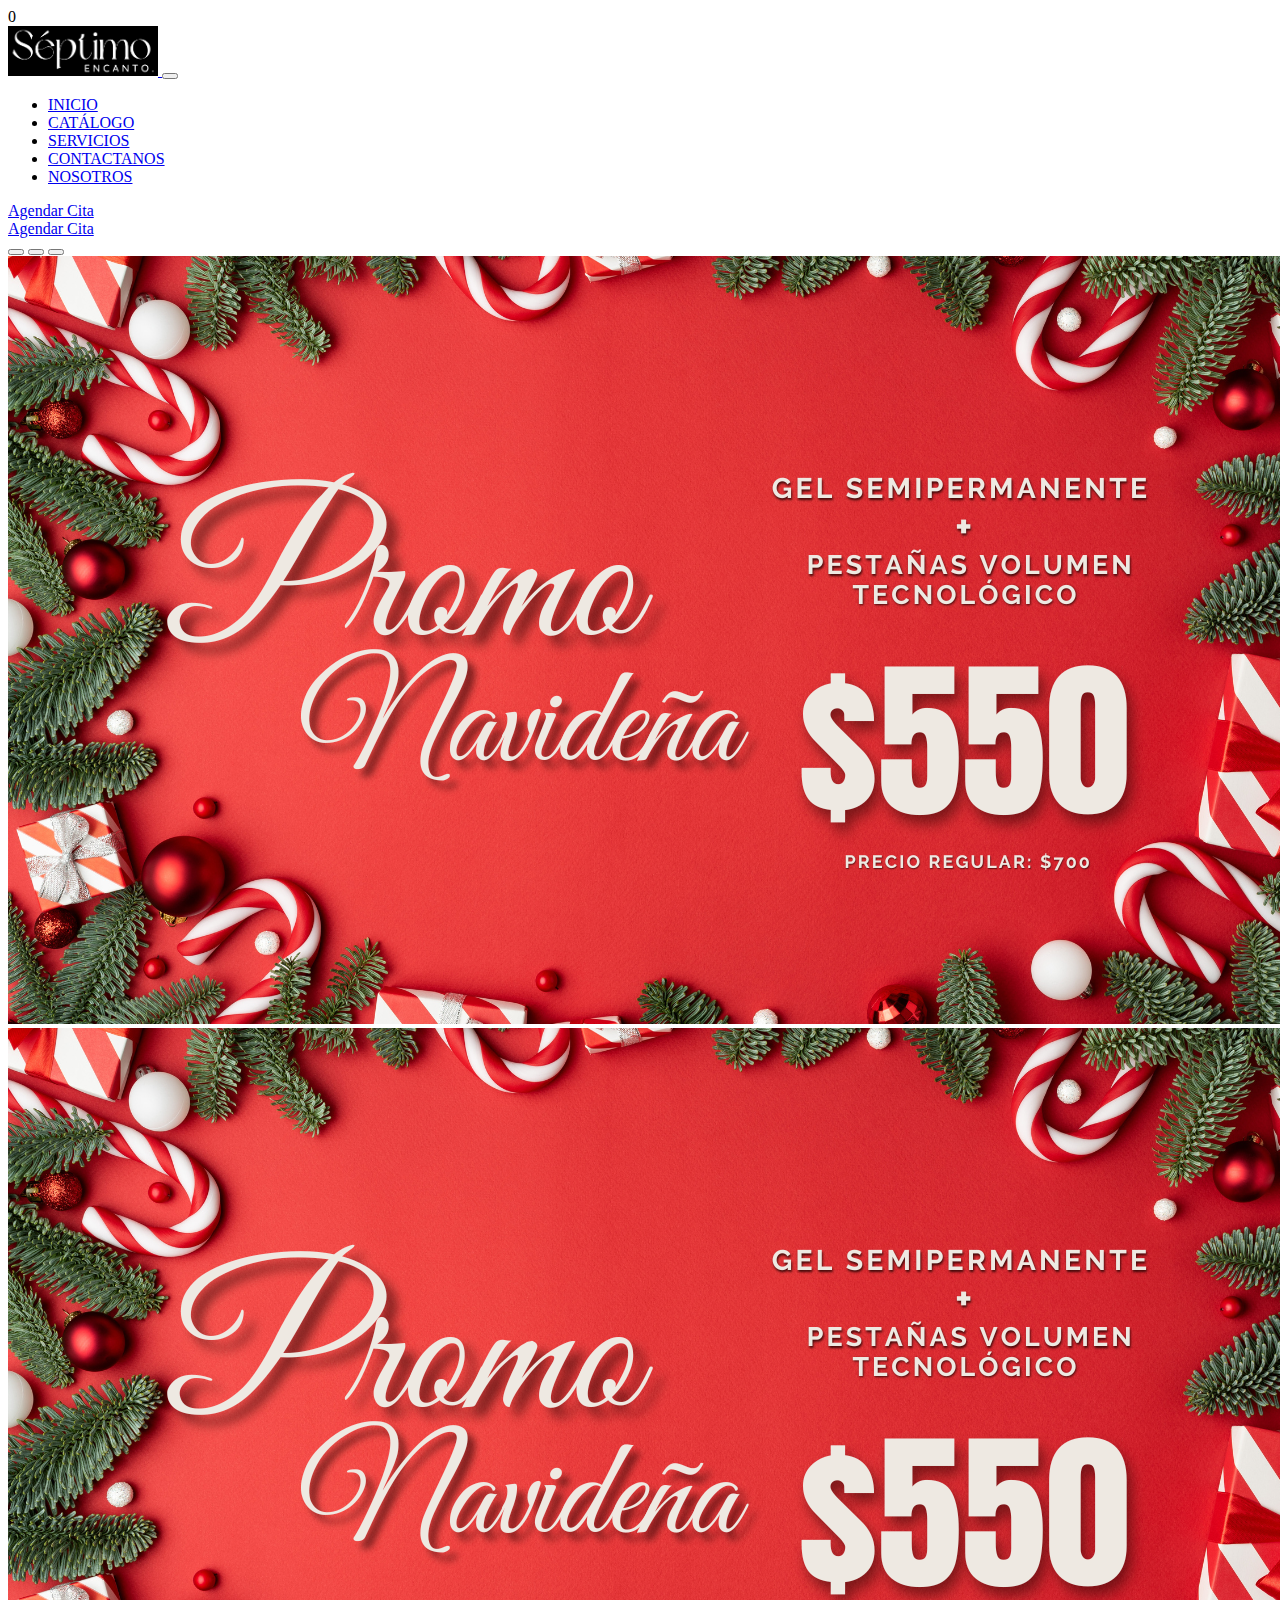
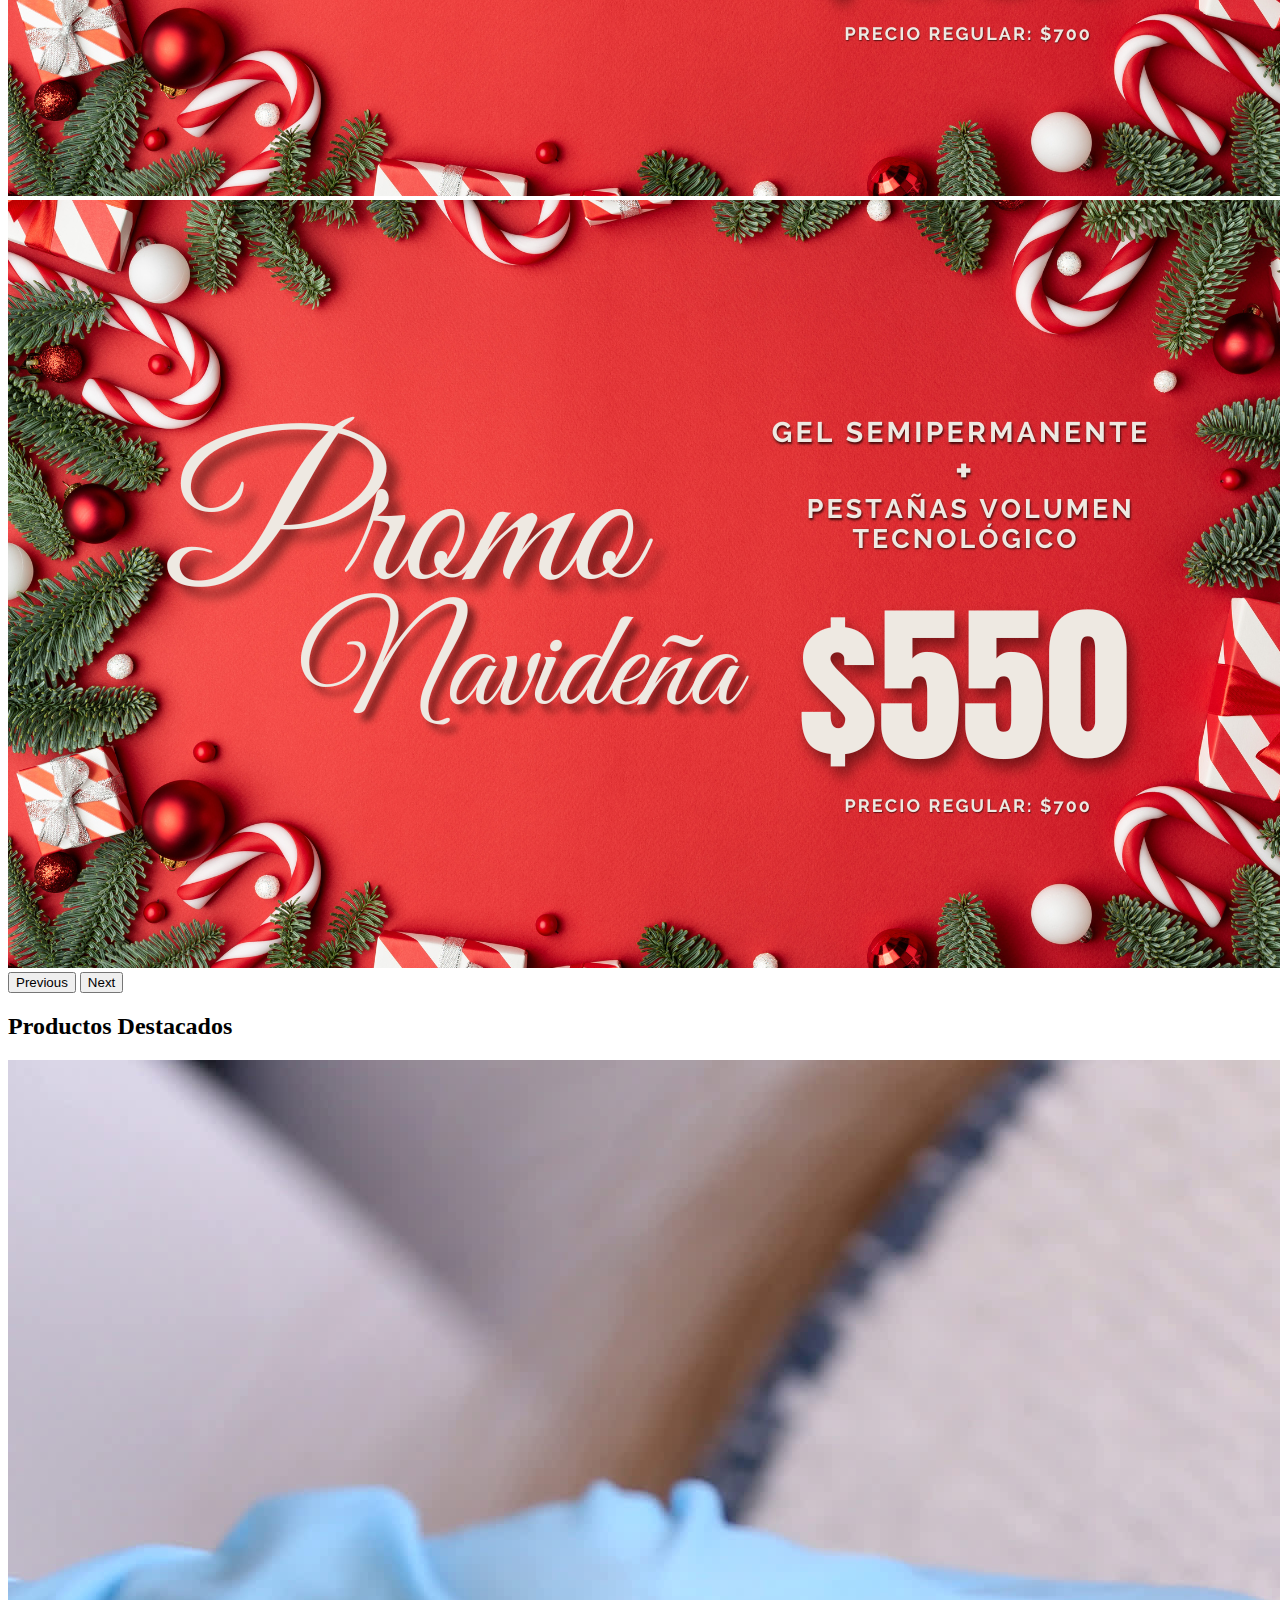
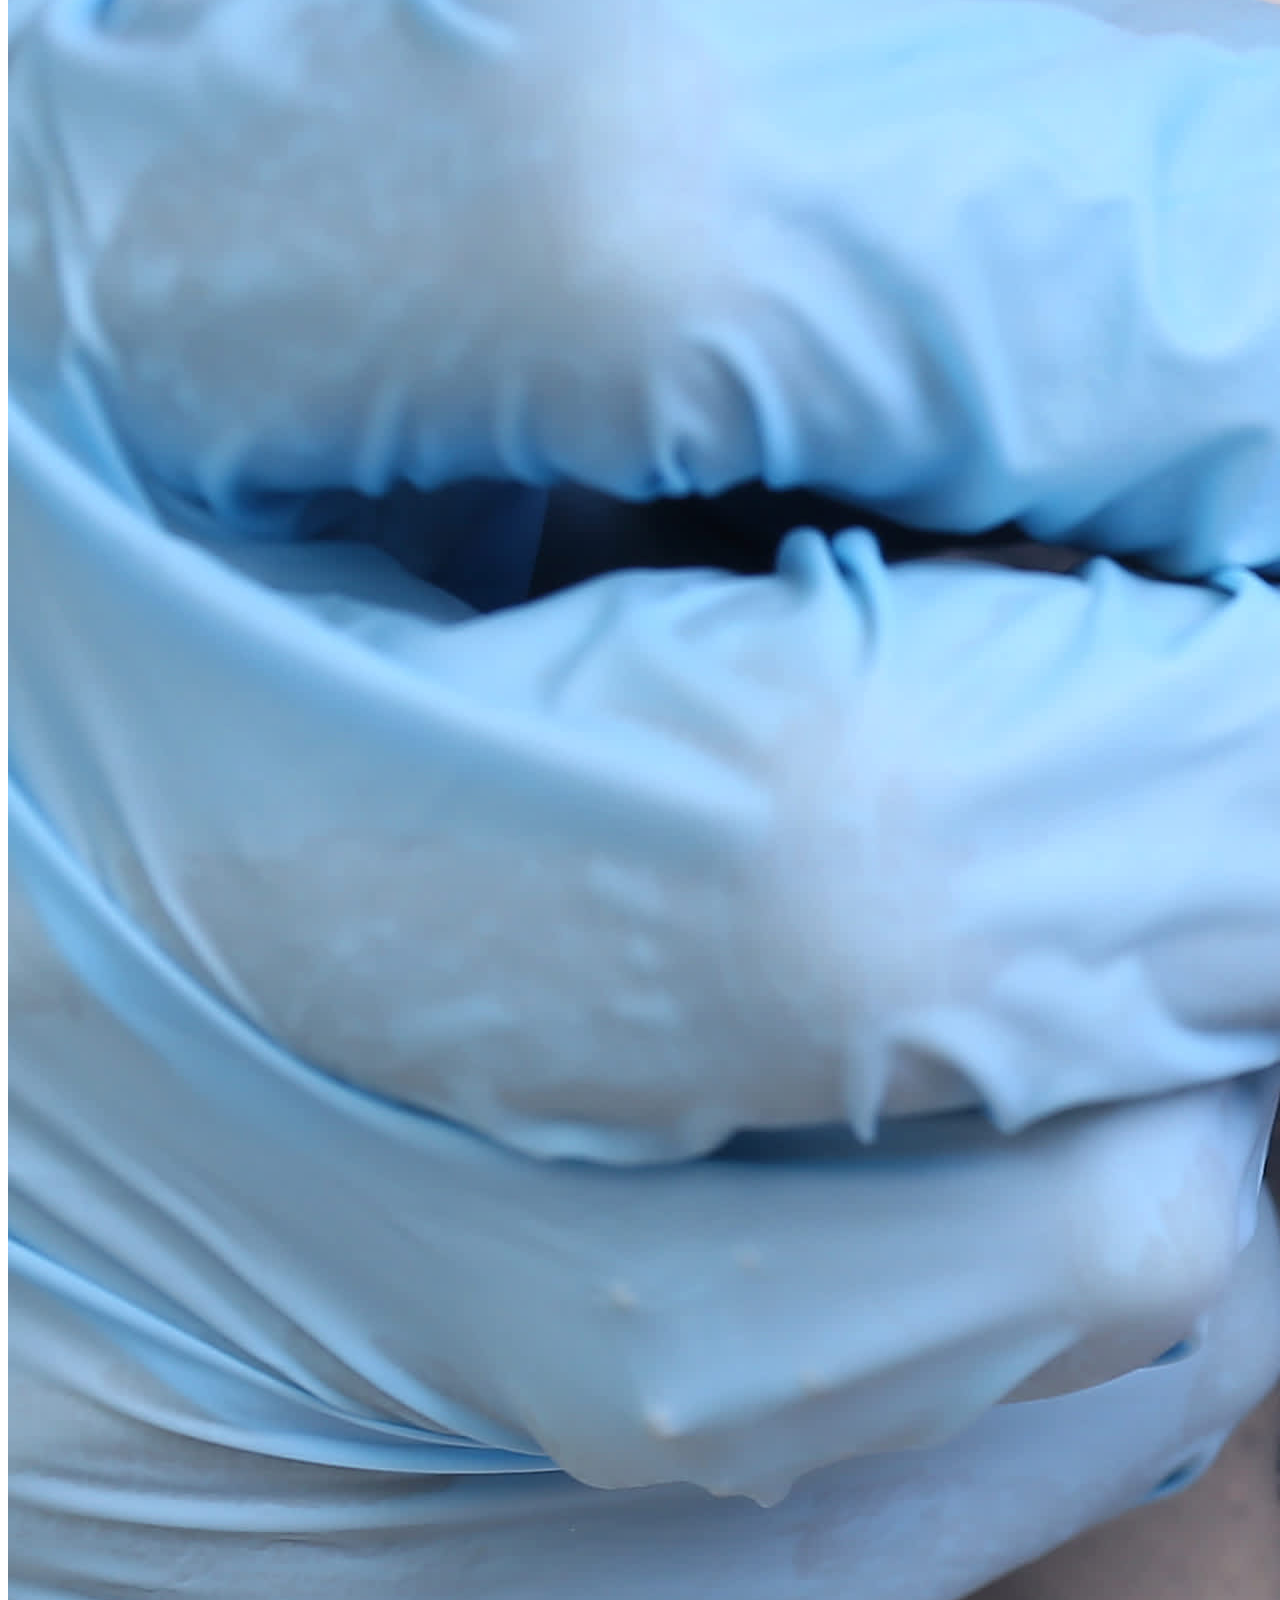
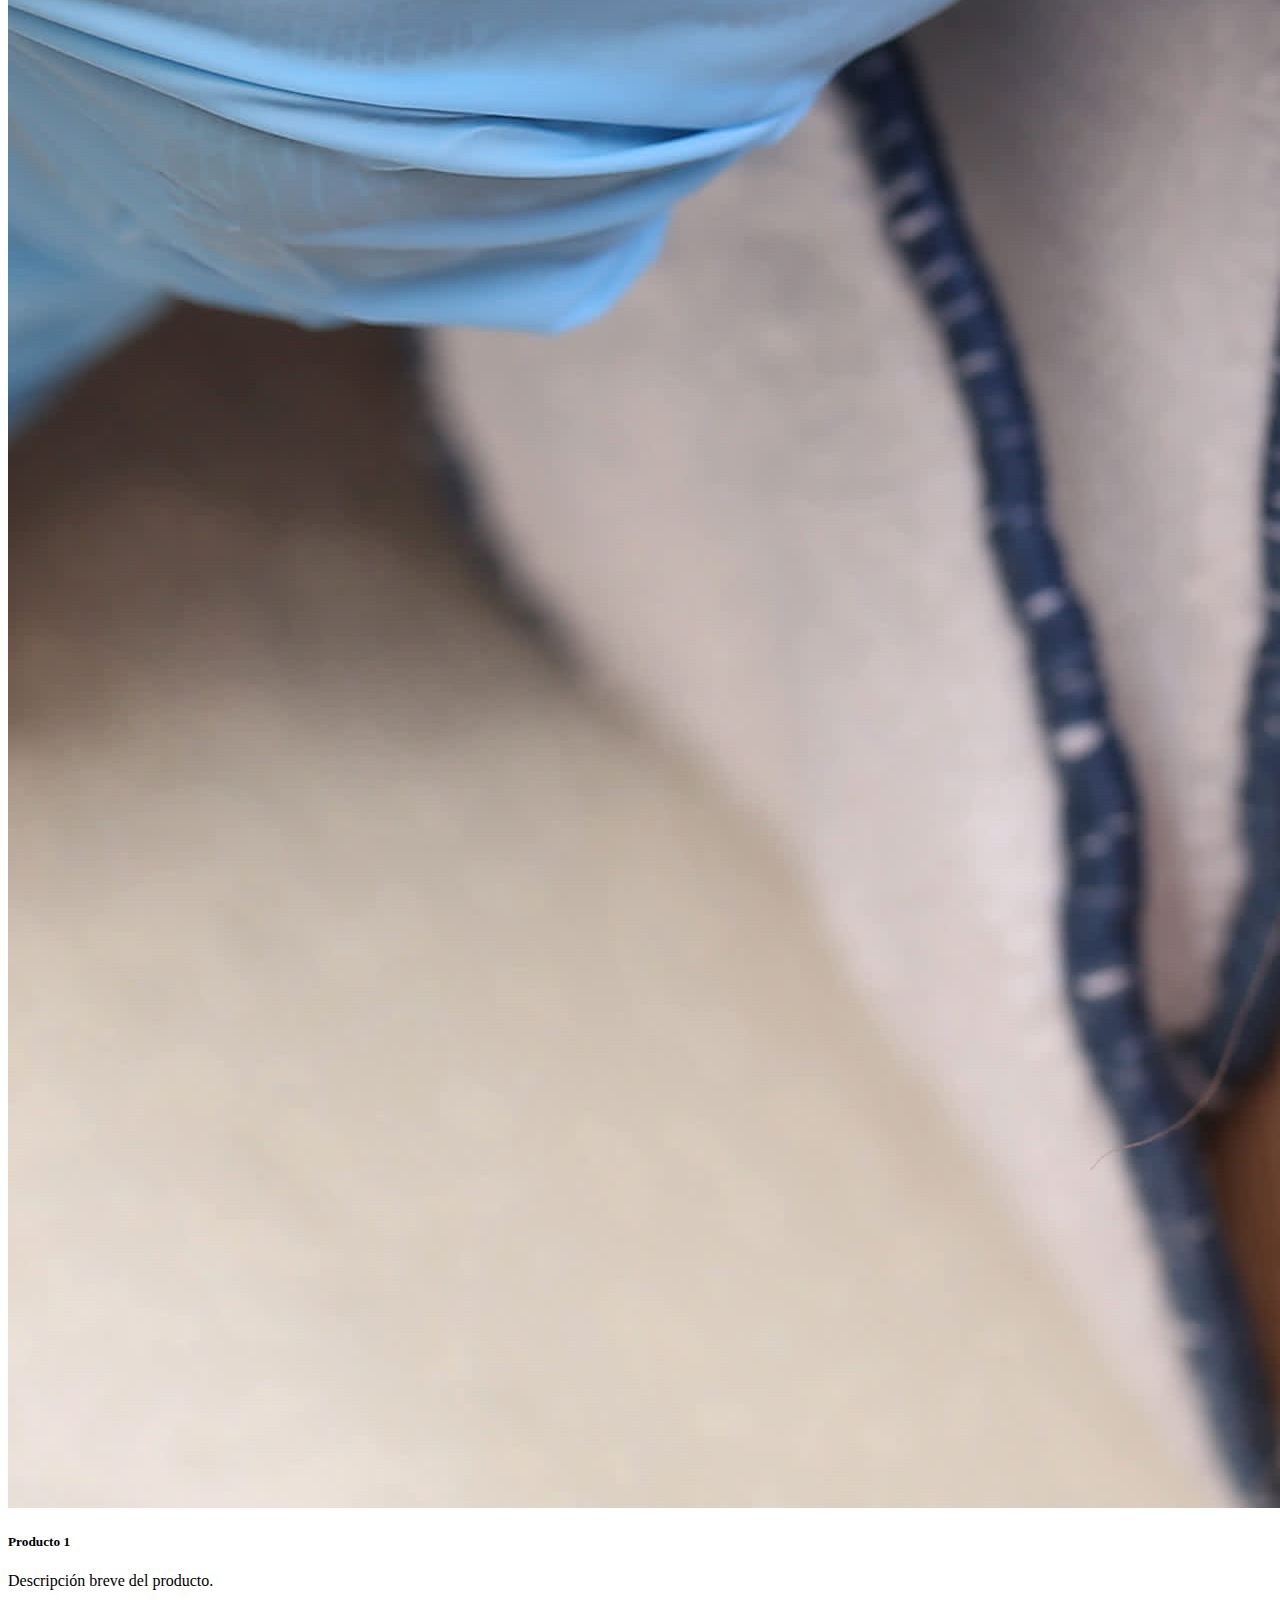
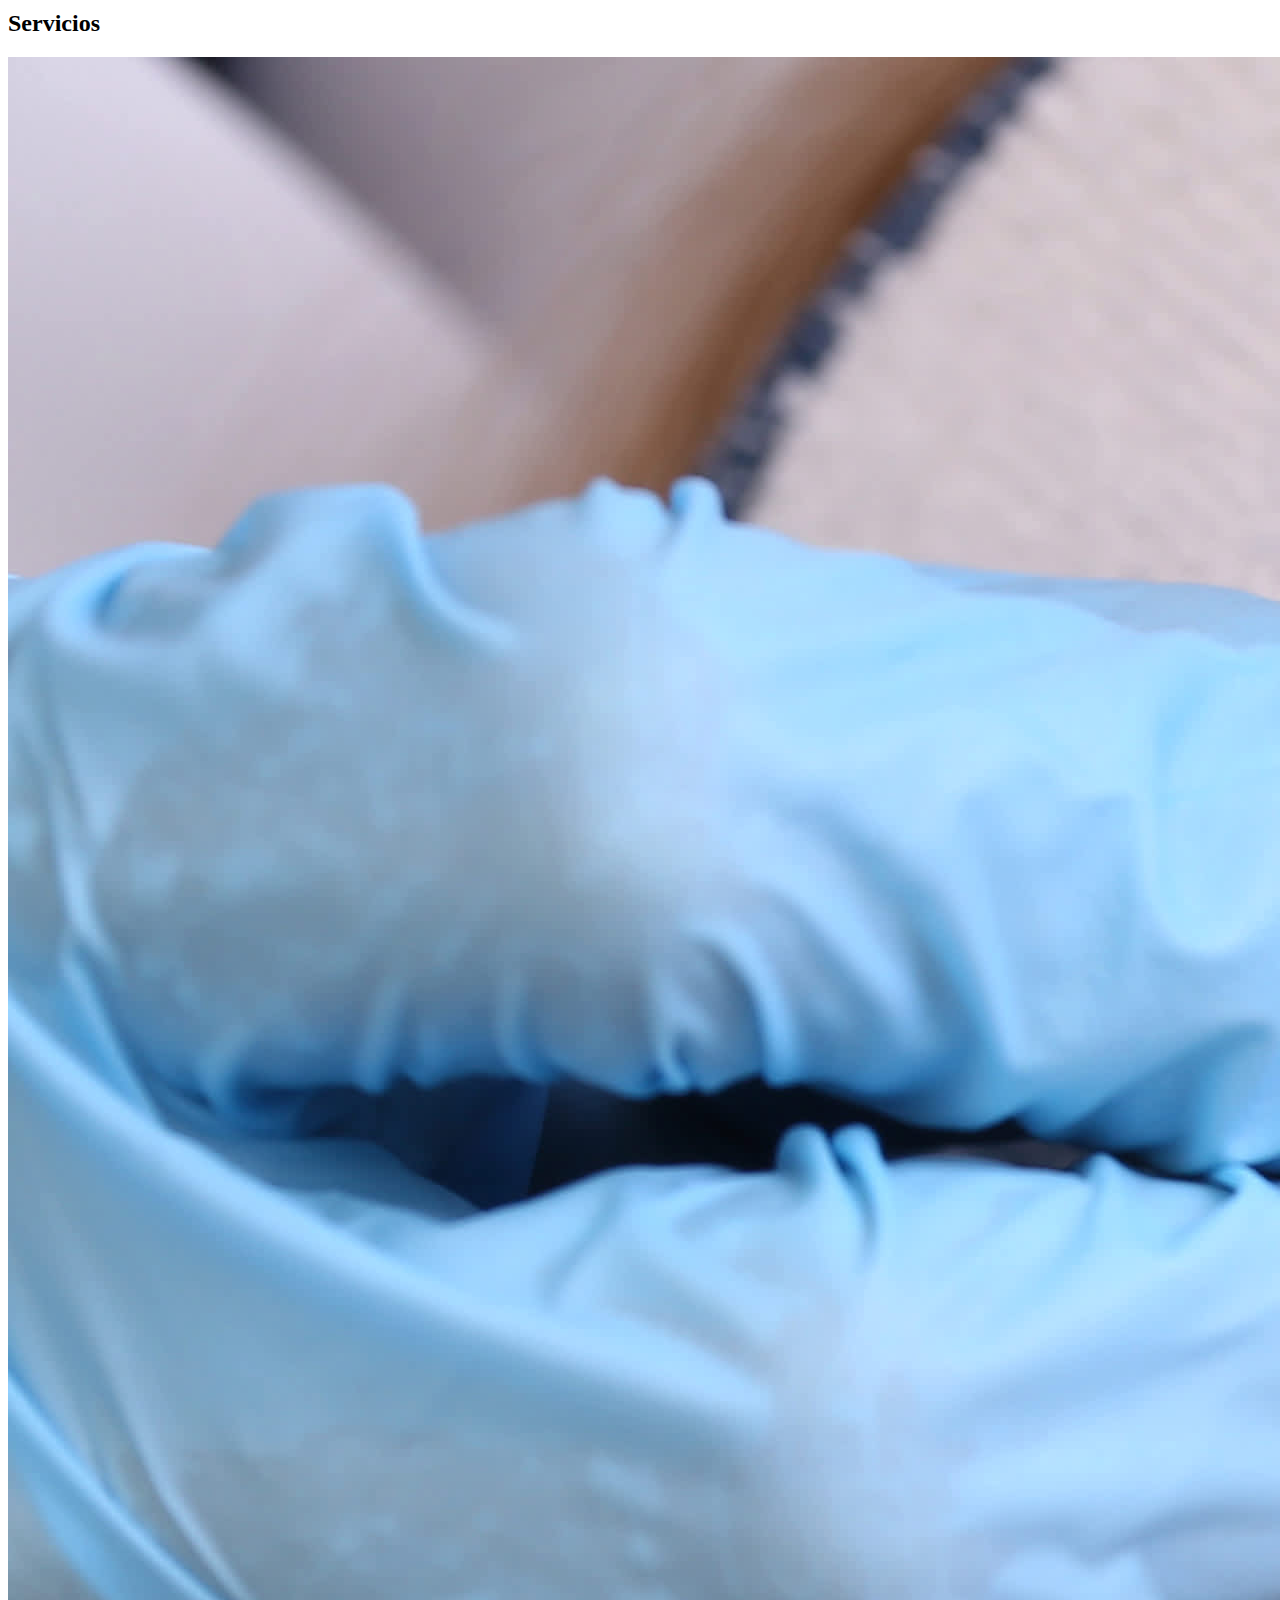
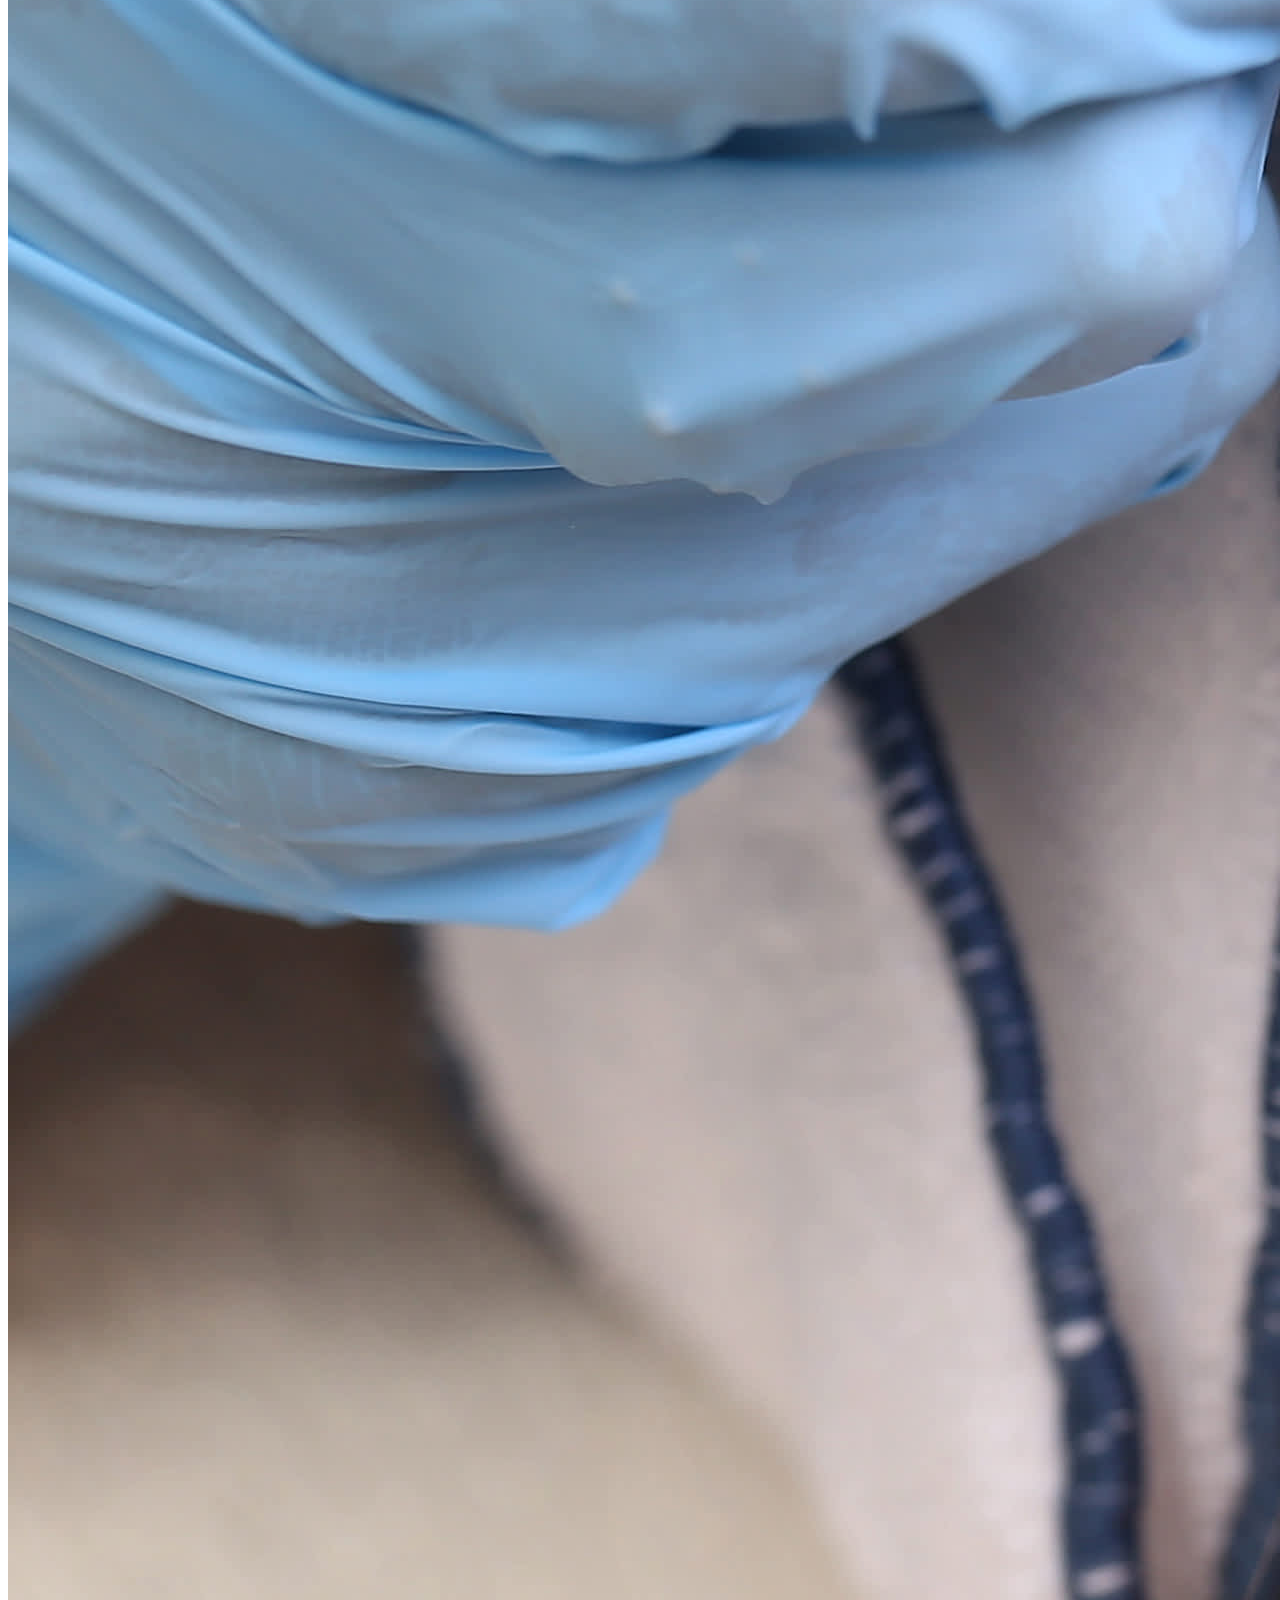
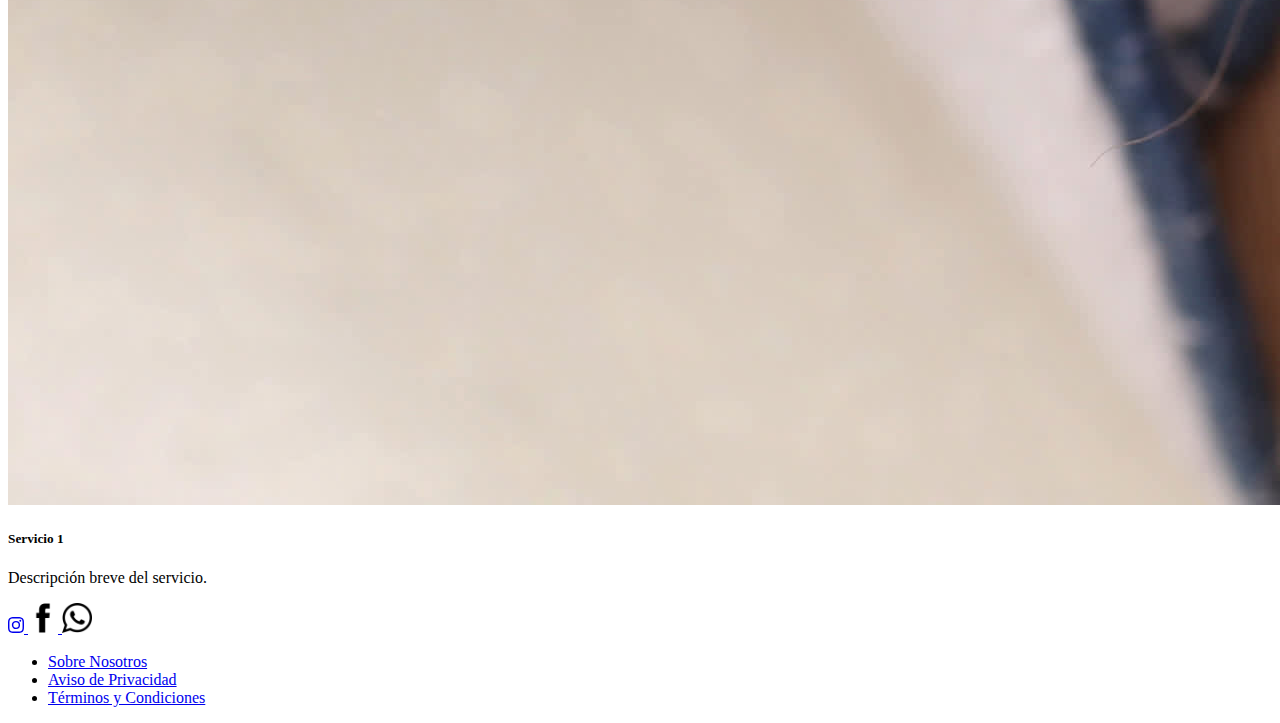
==== index_1.html @ f6c9b442 "first commit" ====
<!DOCTYPE html>
<html lang="es">
<head>
    <meta charset="UTF-8">
    <meta name="viewport" content="width=device-width, initial-scale=1.0">
    <title>Séptimo Encanto</title>

0
</head>

<body>
    <!-- Encabezado -->
    <header>
        <div class="container-fluid">
            <nav class="navbar navbar-expand-lg navbar-dark">
                <!-- Logo -->
                <a class="navbar-brand" href="index.html">
                    <img class="logo" src="imagenes/logo_septimoencanto.png" alt="Séptimo Encanto" width="150">
                </a>
                
                <!-- Botón hamburguesa -->
                <button class="navbar-toggler" type="button" data-bs-toggle="collapse" data-bs-target="#MenuNavegacion" aria-controls="navbarNav" aria-expanded="false" aria-label="Toggle navigation">
                    <span class="navbar-toggler-icon"></span>
                </button>
    
                <!-- Menú de navegación -->
                <div class="collapse navbar-collapse " id="MenuNavegacion">
                    <ul class="navbar-nav ms-3 ">
                        <li class="nav-item mx-3">
                            <a class="nav-link text-white" href="index.html">INICIO</a>
                        </li>
                        <li class="nav-item mx-3">
                            <a class="nav-link text-white" href="pages/catalogo.html">CATÁLOGO</a>
                        </li>
                        <li class="nav-item mx-3">
                            <a class="nav-link text-white" href="pages/servicios.html">SERVICIOS</a>
                        </li>
                        <li class="nav-item mx-3">
                            <a class="nav-link text-white" href="pages/contactanos.html">CONTACTANOS</a>
                        </li>
                        <li class="nav-item mx-3">
                            <a class="nav-link text-white" href="pages/nosotros.html">NOSOTROS</a>
                        </li>
                    </ul>
                    <!-- Botón de agendar cita en PC -->
                    <div class="d-none d-lg-block ms-lg-3">
                        <a href="pages/contactanos.html" class="btn btn-outline-light">Agendar Cita</a>
                    </div>
                </div>
            </nav>
        </div>
    </header>
    
    <!-- Botón flotante para móviles -->
    <a href="pages/contactanos.html" class="btn btn-primary btn-floating d-lg-none position-fixed" style="bottom: 20px; right: 20px; z-index: 1000;">
        Agendar Cita
    </a>
    
    

    <!-- Carrusel y Productos Destacados -->
    <main class="container py-5">

        <div id="carrusel" class="carousel slide" data-bs-ride="carousel">
            <div class="carousel-indicators">
              <button type="button" data-bs-target="#carrusel" data-bs-slide-to="0" class="active" aria-current="true" aria-label="Slide 1"></button>
              <button type="button" data-bs-target="#carrusel" data-bs-slide-to="1" aria-label="Slide 2"></button>
              <button type="button" data-bs-target="#carrusel" data-bs-slide-to="2" aria-label="Slide 3"></button>
            </div>
            <div class="carousel-inner">
              <div class="carousel-item active">
                <img src="imagenes/header.png" class="d-block w-100" alt="...">
              </div>
              <div class="carousel-item">
                <img src="imagenes/header.png" class="d-block w-100" alt="...">
              </div>
              <div class="carousel-item">
                <img src="imagenes/header.png" class="d-block w-100" alt="...">
              </div>
            </div>
            <button class="carousel-control-prev" type="button" data-bs-target="#carrusel" data-bs-slide="prev">
              <span class="carousel-control-prev-icon" aria-hidden="true"></span>
              <span class="visually-hidden">Previous</span>
            </button>
            <button class="carousel-control-next" type="button" data-bs-target="#carrusel" data-bs-slide="next">
              <span class="carousel-control-next-icon" aria-hidden="true"></span>
              <span class="visually-hidden">Next</span>
            </button>
          </div>

        <h2 class="mt-5 text-center">Productos Destacados</h2>
        <div class="row mt-4">
            <div class="col-sm-6 col-md-4 mb-4">
                <div class="card shadow-sm">
                    <img src="imagenes/servicio1.jpg" class="card-img-top img-fluid" alt="Producto 1">
                    <div class="card-body">
                        <h5 class="card-title">Producto 1</h5>
                        <p class="card-text">Descripción breve del producto.</p>
                    </div>
                </div>
            </div>
            <!-- Repetir para más productos -->
        </div>

        <h2 class="mt-5 text-center">Servicios</h2>
        <div class="row mt-4">
            <div class="col-sm-6 mb-4">
                <div class="card shadow-sm">
                    <img src="imagenes/servicio1.jpg" class="card-img-top img-fluid" alt="Servicio 1">
                    <div class="card-body">
                        <h5 class="card-title">Servicio 1</h5>
                        <p class="card-text">Descripción breve del servicio.</p>
                    </div>
                </div>
            </div>
            <!-- Repetir para más servicios -->
        </div>
    </main>

    <!-- Footer -->
    <footer class=" py-3">
        <div class="container text-center">
            <!-- Iconos de Redes Sociales -->
            <div class="mb-3">
                <a href="https://www.instagram.com/septimo_encanto/">
                    <svg xmlns="http://www.w3.org/2000/svg" width="16" height="16" fill="currentColor" class="bi bi-instagram" viewBox="0 0 16 16">
                        <path d="M8 0C5.829 0 5.556.01 4.703.048 3.85.088 3.269.222 2.76.42a3.9 3.9 0 0 0-1.417.923A3.9 3.9 0 0 0 .42 2.76C.222 3.268.087 3.85.048 4.7.01 5.555 0 5.827 0 8.001c0 2.172.01 2.444.048 3.297.04.852.174 1.433.372 1.942.205.526.478.972.923 1.417.444.445.89.719 1.416.923.51.198 1.09.333 1.942.372C5.555 15.99 5.827 16 8 16s2.444-.01 3.298-.048c.851-.04 1.434-.174 1.943-.372a3.9 3.9 0 0 0 1.416-.923c.445-.445.718-.891.923-1.417.197-.509.332-1.09.372-1.942C15.99 10.445 16 10.173 16 8s-.01-2.445-.048-3.299c-.04-.851-.175-1.433-.372-1.941a3.9 3.9 0 0 0-.923-1.417A3.9 3.9 0 0 0 13.24.42c-.51-.198-1.092-.333-1.943-.372C10.443.01 10.172 0 7.998 0zm-.717 1.442h.718c2.136 0 2.389.007 3.232.046.78.035 1.204.166 1.486.275.373.145.64.319.92.599s.453.546.598.92c.11.281.24.705.275 1.485.039.843.047 1.096.047 3.231s-.008 2.389-.047 3.232c-.035.78-.166 1.203-.275 1.485a2.5 2.5 0 0 1-.599.919c-.28.28-.546.453-.92.598-.28.11-.704.24-1.485.276-.843.038-1.096.047-3.232.047s-2.39-.009-3.233-.047c-.78-.036-1.203-.166-1.485-.276a2.5 2.5 0 0 1-.92-.598 2.5 2.5 0 0 1-.6-.92c-.109-.281-.24-.705-.275-1.485-.038-.843-.046-1.096-.046-3.233s.008-2.388.046-3.231c.036-.78.166-1.204.276-1.486.145-.373.319-.64.599-.92s.546-.453.92-.598c.282-.11.705-.24 1.485-.276.738-.034 1.024-.044 2.515-.045zm4.988 1.328a.96.96 0 1 0 0 1.92.96.96 0 0 0 0-1.92m-4.27 1.122a4.109 4.109 0 1 0 0 8.217 4.109 4.109 0 0 0 0-8.217m0 1.441a2.667 2.667 0 1 1 0 5.334 2.667 2.667 0 0 1 0-5.334"/>
            
                  </svg>
                </a>
                <a href="https://www.facebook.com/septimo_encanto" target="_blank">
                    <img src="iconos/facebook.png" alt="facebook" width="30px" class="mx-2">
                </a>
                <a href="https://wa.me/+5215645820972" target="_blank">
                    <img src="iconos/whatsapp.png" alt="whatsapp" width="30px" class="mx-2">
                </a>
            </div>

            <!-- Menú de Footer -->
            <nav>
                <ul class="list-unstyled d-flex justify-content-center">
                    <li class="mx-3"><a href="pages/nosotros.html" class="text-white">Sobre Nosotros</a></li>
                    <li class="mx-3"><a href="pages/aviso_de_privacidad.html" class="text-white">Aviso de Privacidad</a></li>
                    <li class="mx-3"><a href="pages/tyc.html" class="text-white">Términos y Condiciones</a></li>
                </ul>
            </nav>
        </div>
    </footer>

    <!-- Bootstrap JS -->
    <script src="https://cdn.jsdelivr.net/npm/bootstrap@5.3.3/dist/js/bootstrap.bundle.min.js" integrity="sha384-YvpcrYf0tY3lHB60NNkmXc5s9fDVZLESaAA55NDzOxhy9GkcIdslK1eN7N6jIeHz" crossorigin="anonymous"></script>
    <script src="https://cdn.jsdelivr.net/npm/@popperjs/core@2.11.8/dist/umd/popper.min.js" integrity="sha384-Xq6qw/X+9km2BOO5xWQICOUOD8W9NMrPpSTdF+RtK59h1pFIYZ8GVd9E2F/eIJOE" crossorigin="anonymous"></script>
    <script src="https://cdn.jsdelivr.net/npm/bootstrap@5.3.3/dist/js/bootstrap.bundle.min.js" integrity="sha384-YvpcrYf0tY3lHB60NNkmXc5s9fDVZLESaAA55NDzOxhy9GkcIdslK1eN7N6jIeHz" crossorigin="anonymous"></script>

</body>
</html>
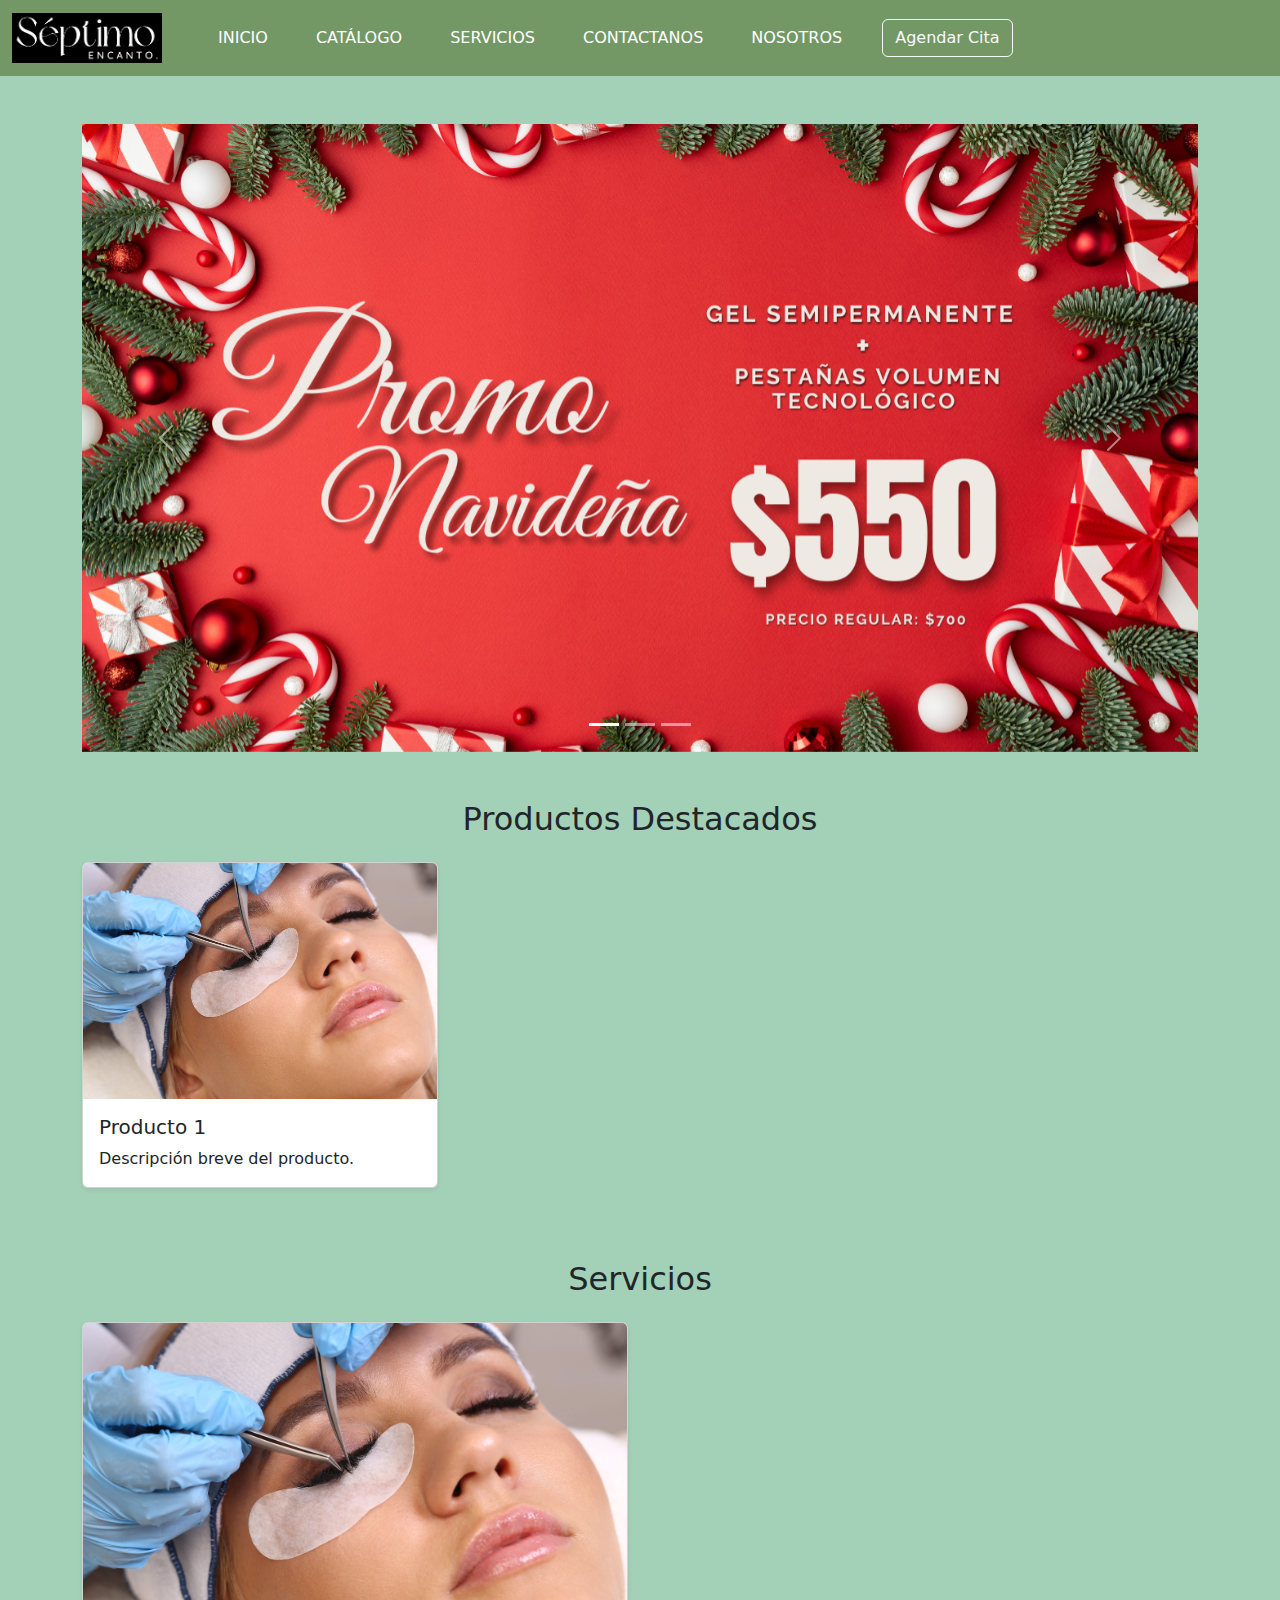
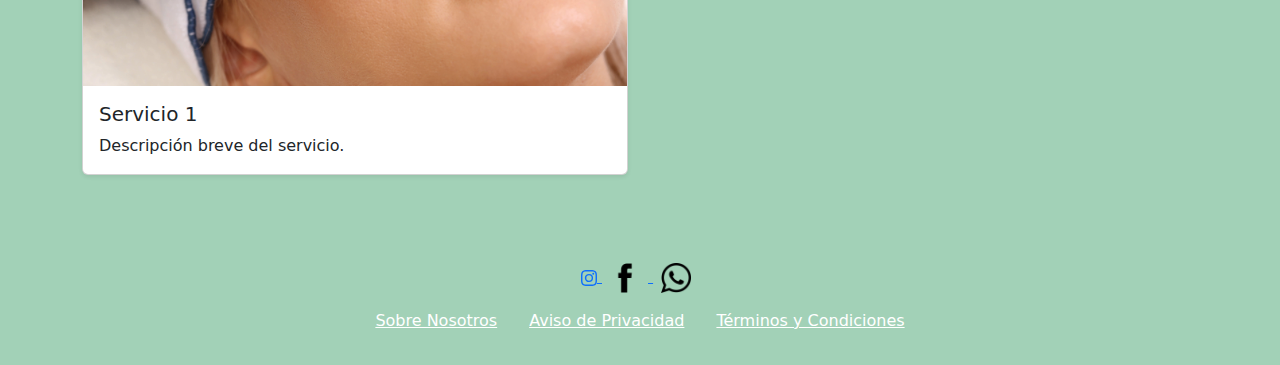
==== commit 9eb7f562: "nueva versión de index.html" ====
--- a/index_1.html
+++ b/index_1.html
@@ -5,7 +5,14 @@
     <meta name="viewport" content="width=device-width, initial-scale=1.0">
     <title>Séptimo Encanto</title>
 
-0
+    <!-- Bootstrap CSS -->
+    <link href="https://cdn.jsdelivr.net/npm/bootstrap@5.3.3/dist/css/bootstrap.min.css" rel="stylesheet" integrity="sha384-QWTKZyjpPEjISv5WaRU9OFeRpok6YctnYmDr5pNlyT2bRjXh0JMhjY6hW+ALEwIH" crossorigin="anonymous">
+
+    <!-- Fuentes -->
+    <link href="https://fonts.googleapis.com/css2?family=Montserrat:wght@100..900&display=swap" rel="stylesheet">
+
+    <!-- Estilos personalizados -->
+    <link rel="stylesheet" href="style.css">
 </head>
 
 <body>
--- a/style.css
+++ b/style.css
@@ -0,0 +1,9 @@
+/* Paleta de colores */
+body {
+  background-color: #a2d1b7;
+}
+body header {
+  background-color: #749766;
+}
+
+/*# sourceMappingURL=style.css.map */
